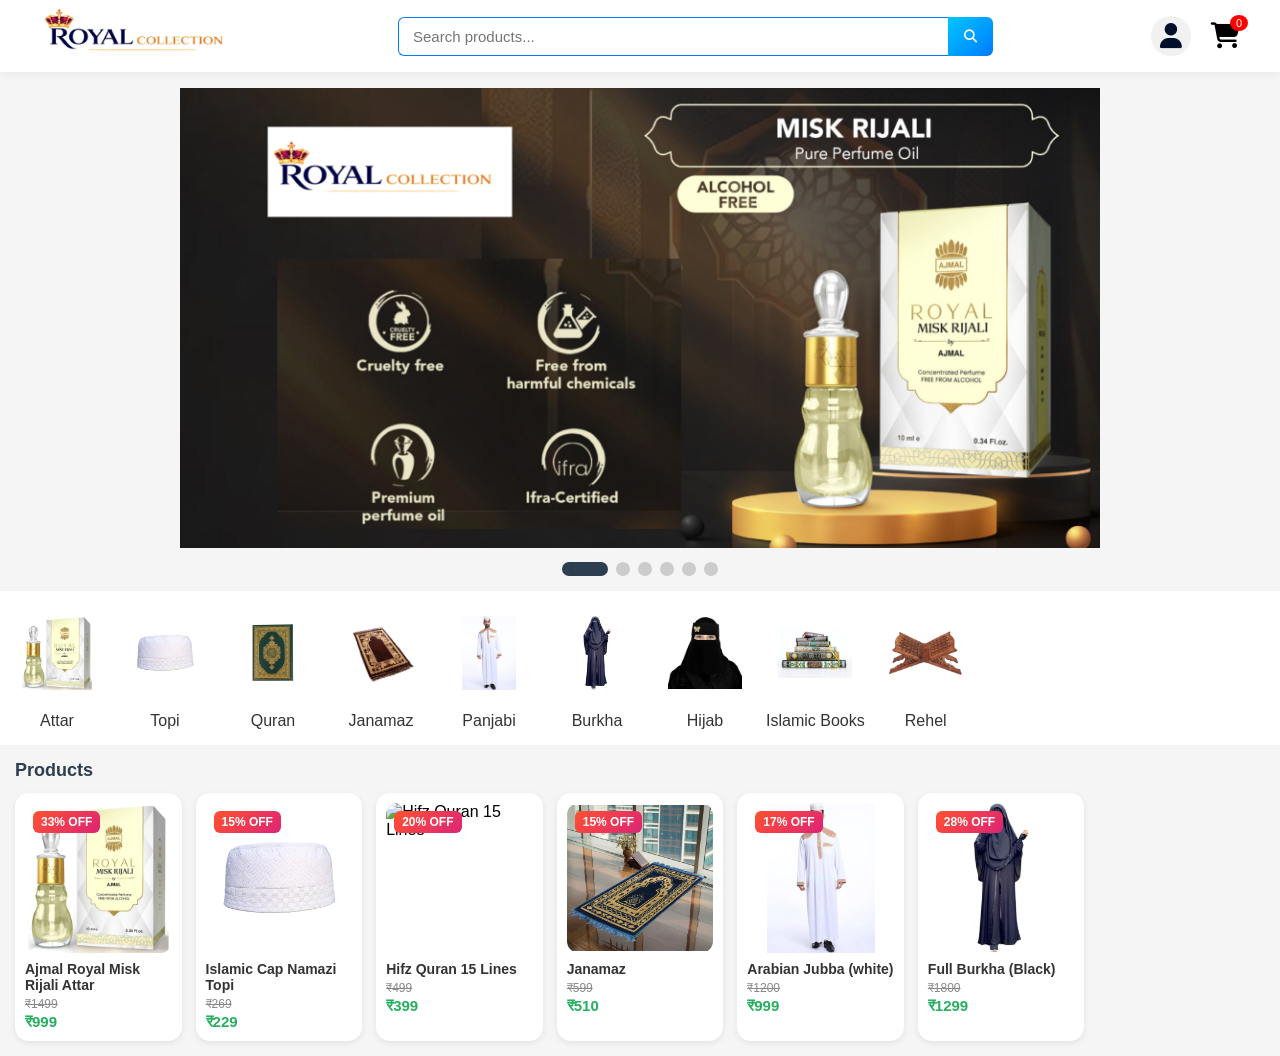
==== index.html @ 4fe0fa5f "Change banner name" ====
<!DOCTYPE html>
<html lang="bn">

<head>
  <meta charset="UTF-8">

  <meta name="viewport" content="width=device-width, initial-scale=1.0">
  <title>Royal Collection</title>

  <link rel="stylesheet" href="https://cdnjs.cloudflare.com/ajax/libs/font-awesome/6.5.1/css/all.min.css" />

  <link rel="stylesheet" href="css/head.css">
  <link rel="stylesheet" href="css/style.css">

</head>

<body>

  <header class="navbar" id="navbar">
    <div class="nav-container">

      <!-- MOBILE MENU ICON (hidden on desktop) -->
      <div class="mobile-menu">
        <i class="fa-solid fa-bars"></i>
      </div>

      <!-- LEFT -->
      <div class="nav-left">
        <div class="logo">
          <a href="index.html"><img src="images/logo.jpg" alt="logo"></a>
        </div>
      </div>

      <!-- CENTER (Desktop Search – future ready) -->
      <div class="nav-center">
        <div class="desktop-search">
          <input type="text" id="desktopSearchInput" placeholder="Search products..." />
          <button>
            <i class="fa-solid fa-magnifying-glass"></i>
          </button>

          <!-- Suggestions -->
          <div class="desktop-suggestions" id="desktopSuggestions"></div>
        </div>
      </div>


      <!-- RIGHT -->
      <div class="nav-right">
        <div class="profile" id="profileBtn" aria-label="User Profile">
          <i class="fa-solid fa-user"></i>
        </div>

        <div class="cart" aria-label="Shopping Cart">
          <i class="fa-solid fa-cart-shopping"></i>
          <span class="cart-count" id="cartCount">0</span>
        </div>
      </div>


    </div>
  </header>

  <!-- SEARCH OVERLAY -->
  <div class="search-overlay" id="searchOverlay">
    <div class="search-header">
      <button class="back-btn" id="closeSearch">
        <i class="fa-solid fa-arrow-left"></i>
      </button>

      <input type="text" id="searchInput" placeholder="Search products..." autocomplete="off" />
    </div>

    <div class="search-suggestions" id="suggestions"></div>
  </div>

  <!-- End Search Overlay -->

  <!-- Login Overlay -->

  <div class="login-overlay" id="loginOverlay">
    <div class="login-box">

      <!-- Header -->
      <div class="login-header">
        <div class="login-logo">
          <img src="images/logo.jpg" alt="logo">
        </div>

        <span class="login-close" id="closeLogin">
          <i class="fa-solid fa-xmark"></i>
        </span>
      </div>

      <!-- Welcome -->
      <p class="welcome-text">
        <span class="welcome-highlight">Welcome Back!</span> Please login to your account.
      </p>

      <!-- Form -->
      <form class="login-form">
        <input type="text" placeholder="Email or Phone" required>
        <input type="password" placeholder="Password" required>

        <button type="submit" class="login-btn">Login</button>
      </form>

      <!-- Signup -->
      <p class="signup-text">
        Don't have an account ?
        <a href="#" id="openSignupFromLogin"> Register Now</a>
      </p>

    </div>
  </div>


  <!-- End Login Overlay -->

  <!-- MOBILE MENU OVERLAY -->
  <div class="menu-overlay" id="menuOverlay">

    <!-- USER / LOGIN SECTION -->
    <div class="menu-user">

      <div class="menu-top">
      
        <!-- Avatar -->
        <div class="menu-avatar">
          <img src="images/icon_1.jpg" alt="User" />
          <i class="fa-solid fa-user"></i>
        </div>
      </div>

      <!-- Welcome -->
      <p class="menu-welcome">
        Welcome <span id="menuUsername">Guest</span>!
      </p>

      <!-- Auth buttons -->
      <div class="menu-auth" id="menuAuth">
        <button class="menu-login" id="menuLoginBtn">Login</button>
        <button class="menu-signup" id="menuSignupBtn">Sign Up</button>
      </div>

    </div>

    <!-- MENU LIST -->
    <ul class="menu-list">
      <li><a href="#">Home</a></li>
      <li><a href="#">Categories</a></li>
      <li><a href="#">Offers</a></li>
      <li><a href="#">My Orders</a></li>
      <li><a href="#">Help & Support</a></li>
    </ul>

  </div>

  <!-- END MOBILE MENU OVERLAY -->

  <!-- SIGN UP OVERLAY -->
  <div class="signup-overlay" id="signupOverlay">

    <!-- HEADER -->
    <div class="signup-header">
      <button class="back-btn" id="closeSignup">
        <i class="fa-solid fa-arrow-left"></i>
      </button>
      <span class="header-text">Create an account</span>
    </div>

    <!-- CONTENT -->
    <div class="signup-container">

      <!-- Gradient Title -->
      <h2 class="signup-title">Sign Up</h2>

      <form class="signup-form">

        <!-- ================= PERSONAL DETAILS ================= -->
        <fieldset>
          <legend>Personal Details</legend>

          <div class="form-grid">

            <div class="field">
              <input type="text" id="firstName" name="first_name" required placeholder=" ">
              <label for="firstName">First Name</label>
            </div>

            <div class="field">
              <input type="text" id="lastName" name="last_name" required placeholder=" ">
              <label for="lastName">Last Name</label>
            </div>

            <div class="field">
              <select id="gender" name="gender" required>
                <option value="" hidden></option>
                <option value="male">Male</option>
                <option value="female">Female</option>
                <option value="other">Other</option>
              </select>
              <label for="gender">Gender</label>
            </div>

            <div class="field">
              <input type="date" id="dob" name="dob" required placeholder=" ">
              <label for="dob">Date of Birth</label>
            </div>

          </div>
        </fieldset>


        <!-- ================= ADDRESS DETAILS ================= -->
        <fieldset>
          <legend>Address Details</legend>

          <div class="form-grid">

            <div class="field">
              <input type="text" id="house" name="house" placeholder=" ">
              <label for="house">House No</label>
            </div>

            <div class="field">
              <input type="text" id="road" name="road" placeholder=" ">
              <label for="road">Road Name</label>
            </div>

            <div class="field">
              <input type="text" id="village" name="village" required placeholder=" ">
              <label for="village">Village</label>
            </div>

            <div class="field">
              <input type="text" id="post" name="post" required placeholder=" ">
              <label for="post">Post Office</label>
            </div>

            <div class="field">
              <input type="text" id="police" name="police" required placeholder=" ">
              <label for="police">Police Station</label>
            </div>

            <div class="field">
              <input type="text" id="district" name="district" required placeholder=" ">
              <label for="district">District</label>
            </div>

            <div class="field">
              <input type="text" id="state" name="state" required placeholder=" ">
              <label for="state">State</label>
            </div>

            <div class="field">
              <input type="number" id="pincode" name="pincode" required placeholder=" ">
              <label for="pincode">Pincode</label>
            </div>

          </div>
        </fieldset>


        <!-- ================= CONTACT DETAILS ================= -->
        <fieldset>
          <legend>Contact Details</legend>

          <div class="form-grid">

            <div class="field">
              <input type="tel" id="phone" name="phone" required placeholder=" ">
              <label for="phone">Mobile Number</label>
            </div>

            <div class="field">
              <input type="tel" id="secondary" name="secondary" placeholder=" ">
              <label for="secondary">Secondary Number</label>
            </div>

            <div class="field">
              <input type="email" id="email" name="email" required placeholder=" ">
              <label for="email">Email</label>
            </div>

            <div class="field">
              <input type="password" id="password" name="password" required placeholder=" ">
              <label for="password">New Password</label>
            </div>

            <div class="field">
              <input type="password" id="confirmPassword" name="confirm_password" required placeholder=" ">
              <label for="confirmPassword">Confirm Password</label>
            </div>

          </div>
        </fieldset>


        <fieldset>
          <legend>Upload Profile Image</legend>

          <div class="profile-upload">
            <input type="file" id="profileInput" accept="image/*" hidden>

            <div class="upload-box" id="uploadBox">
              <span>Click to upload</span>
            </div>
          </div>

        </fieldset>



        <!-- ================= SUBMIT ================= -->
        <button type="submit" class="signup-btn">
          Create Account
        </button>

        <p class="login-text">
          Already have an account ?
          <a href="#" id="openLoginFromSignup">Login Now</a>
        </p>

      </form>

    </div>

  </div>

  <!-- End Sign Up Overlay -->

  <!-- Banner Section -->
  <section class="banner-section">

    <div class="banner-container">
      <div class="banner-track" id="bannerTrack">

        <div class="banner-card">
          <img src="images/banner.jpg">
        </div>

        <div class="banner-card">
          <img src="images/banner_1.jpg">
        </div>

        <div class="banner-card">
          <img src="images/banner.jpg">
        </div>
        <div class="banner-card">
          <img src="images/banner_1.jpg">
        </div>

        <div class="banner-card">
          <img src="images/banner.jpg">
        </div>

        <div class="banner-card">
          <img src="images/banner_1.jpg">
        </div>

      </div>
    </div>

    <!-- Dots -->
    <div class="banner-dots" id="bannerDots"></div>

  </section>

  <!-- End Banner Setion -->

  <!-- Category Section -->
  <section class="category-section">

    <div class="category-container">

      <div class="category-card">
        <div class="category-icon">
          <img src="images/shopping.webp" alt="Attar">
        </div>
        <p>
          Attar
        </p>
      </div>

      <div class="category-card">
        <div class="category-icon">
          <img src="images/tupi.jpg" alt="Topi">
        </div>
        <p>
          Topi
        </p>
      </div>

      <div class="category-card">
        <div class="category-icon">
          <img src="images/Quran.jpg" alt="Quran">
        </div>
        <p>
          Quran
        </p>
      </div>

      <div class="category-card">
        <div class="category-icon">
          <img src="images/Janamaz.jpeg" alt="Janamaz">
        </div>
        <p>
          Janamaz
        </p>
      </div>

      <div class="category-card">
        <div class="category-icon">
          <img src="images/Punjabi.webp" alt="Panjabi">
        </div>
        <p>
          Panjabi
        </p>
      </div>

      <div class="category-card">
        <div class="category-icon">
          <img src="images/Burkha.jpg" alt="Burkha">
        </div>
        <p>
          Burkha
        </p>
      </div>

      <div class="category-card">
        <div class="category-icon">
          <img src="images/Hijab.webp" alt="Hijab">
        </div>
        <p>
          Hijab
        </p>
      </div>

      <div class="category-card">
        <div class="category-icon">
          <img src="images/Islamic-books.jpg" alt="Book">
        </div>
        <p>
          Islamic Books
        </p>
      </div>

      <div class="category-card">
        <div class="category-icon">
          <img src="images/Rehel.jpg" alt="Rehel">
        </div>
        <p>
          Rehel
        </p>
      </div>

    </div>

  </section>

  <!-- End Category Section -->

  <!-- Product Section -->

  <div class="product-section">

    <h2 class="section-title">Products</h2>

    <div class="products-grid" id="productsGrid"></div>

  </div>

  <!-- End Product Section -->

  <script src="script/data.js"></script>
  <script src="script/utils.js"></script>
  <script src="script/head.js"></script>
  <script src="script/script.js"></script>

</body>

</html>
---- css/head.css ----
* {
  margin: 0;
  padding: 0;
  box-sizing: border-box;
}

body {
  background: #f5f5f5;
  font-family: Arial, sans-serif;
}

body.no-scroll {
  overflow: hidden;
  height: 100vh;
}

:root {
  --h2-color: #2c3e50;
  --para-color: #181818;

  --card-bg: #fff;
  --card-shadow: rgba(0, 0, 0, 0.1);

  --btn-bg: linear-gradient(135deg, #00c6ff, #007bff);
  --btn-color: #fff;
  --btn-hover: linear-gradient(135deg, #007bff, #00c6ff);

  --input-border: #007bff;

  --highlight: linear-gradient(135deg, #00a8d7, #007bff, #6f42c1);

  --li-hover: linear-gradient(135deg, #005aa9, #00c6ff);
  --li-hover-text: #fff;
}

/* ===== NAVBAR (DESKTOP FIRST) ===== */
.navbar {
  position: sticky;
  top: 0;
  z-index: 100;
  background: var(--card-bg);
  border-bottom: 1px solid #eee;
  box-shadow: 0 2px 8px rgba(0,0,0,0.05);
}

.nav-container {
  max-width: 1200px;
  margin: auto;
  height: 72px;
  display: flex;
  align-items: center;
  justify-content: space-between;
}

/* LOGO */
.logo {
  cursor: pointer;
}

.logo a img {
  width: 200px;
}

/* CENTER SEARCH (DESKTOP) */
.desktop-search {
  position: relative;
  display: flex;
}

.desktop-search input {
  flex: 1;
  width: 550px;
  padding: 10px 14px;
  font-size: 15px;
  border: 1px solid var(--input-border);
  border-right: none;
  border-radius: 6px 0 0 6px;
  outline: none;
}

.desktop-search input:focus {
  border: 2px solid var(--input-border);
}

.desktop-search button {
  padding: 0 16px;
  background: var(--btn-bg);
  color: var(--btn-color);
  border: 2px solid var(--btn-bg);
  border-radius: 0 6px 6px 0;
  cursor: pointer;
}

/* RIGHT ICONS */
.nav-right {
  display: flex;
  align-items: center;
  gap: 20px;
}

.profile {
  width: 40px;
  height: 40px;
  border-radius: 50%;
  cursor: pointer;
  background: #f1f1f1;
  display: flex;
  align-items: center;
  justify-content: center;
  overflow: hidden;
}

.profile i {
  font-size: 25px;
  color: #000f2a;
}

.cart {
  position: relative;
  font-size: 26px;
  cursor: pointer;
}

.cart-count {
  position: absolute;
  top: -6px;
  right: -8px;
  background: red;
  color: #fff;
  font-size: 11px;
  padding: 2px 6px;
  border-radius: 50%;
}

/* MOBILE MENU ICON (hidden on desktop) */
.mobile-menu {
  display: none;
}

@media (max-width: 1024px) {
  .nav-container {
    justify-content: space-around;
  }

  .nav-center {
    max-width: 360px;
  }

}

@media (max-width: 768px) {
  .nav-container {
    height: 60px;
    padding: 0 15px;
    justify-content: flex-start;
    gap: 15px;
  }

  .nav-left {
    width: 75%;
  }

  .logo a img {
    width: 170px;
  }

  .nav-center input {
    display: none;
  }

  .nav-center button {
    padding: 0px;
    background: none;
    border: none;
    border-radius: 0;
    color: #000f2a;
    font-size: 20px;
  }

  .nav-right {
    gap: 14px;
  }

  .profile {
    width: 35px;
    height: 35px;
  }

  .profile i {
    font-size: 22px;
  }

  .cart {
    font-size: 22px;
  }

  .mobile-menu {
    display: block;
    font-size: 22px;
    cursor: pointer;
  }

}

/* End Header */

/* ===== SEARCH OVERLAY ===== */
.search-overlay {
  position: fixed;
  inset: 0;
  background: #ffffff;
  z-index: 500;
  display: none;
  flex-direction: column;
}

.search-overlay.active {
  display: flex;
}

/* ===== HEADER ===== */
.search-header {
  display: flex;
  align-items: center;
  gap: 12px;
  padding: 14px 16px;
  border-bottom: 1px solid #eee;
  background: #fff;
}

/* Back button */
.back-btn {
  background: none;
  border: none;
  font-size: 22px;
  color: #333;
  cursor: pointer;
}

/* Input */
.search-header input {
  flex: 1;
  padding: 12px 14px;
  font-size: 16px;
  border: 1px solid var(--input-border);
  border-radius: 8px;
  outline: none;
}

.search-header input:focus {
  border: 2px solid var(--input-border);
}

/* ===== MOBILE SUGGESTIONS ===== */
.search-suggestions {
  flex: 1;
  overflow-y: auto;
  background: #fff;
}

.search-suggestions p {
  padding: 14px 16px;
  font-size: 15px;
  color: #333;
  border-bottom: 1px solid #f1f1f1;
  cursor: pointer;
  transition: background 0.25s ease, color 0.25s ease;
}

/* Hover + keyboard active */
.search-suggestions p:hover,
.search-suggestions p.active {
  background: var(--li-hover);
  color: var(--li-hover-text);
}

/* ===== DESKTOP SEARCH ===== */

.desktop-suggestions {
  position: absolute;
  top: 48px;
  left: 0;
  width: 100%;
  max-height: 320px;
  background: #ffffff;
  border: 1px solid #eee;
  border-radius: 8px;
  box-shadow: 0 8px 20px rgba(0, 0, 0, 0.08);
  display: none;
  z-index: 500;
  overflow-y: auto;
}

.desktop-suggestions.active {
  display: block;
}

.desktop-suggestions p {
  padding: 12px 14px;
  font-size: 14px;
  color: #2c3e50;
  border-bottom: 1px solid #f2f2f2;
  cursor: pointer;
  transition: background 0.25s ease, color 0.25s ease;
}

/* Desktop hover */

.desktop-suggestions p:hover,
.desktop-suggestions p.active {
  background: var(--li-hover);
  color: var(--li-hover-text);
}

.desktop-suggestions p:last-child {
  border-bottom: none;
}

/* ===== DESKTOP HIDE OVERLAY ===== */
@media (min-width: 769px) {
  .search-overlay {
    display: none !important;
  }
}

/* End Search Overlay */

/* ===== LOGIN OVERLAY ===== */
.login-overlay {
  position: fixed;
  inset: 0;
  background: rgba(0, 0, 0, 0.45);
  backdrop-filter: blur(6px);
  display: flex;
  justify-content: center;
  align-items: center;
  opacity: 0;
  visibility: hidden;
  transition: 0.3s ease;
  z-index: 500;
}

.login-overlay.active {
  opacity: 1;
  visibility: visible;
}

/* ===== LOGIN BOX ===== */
.login-box {
  background: #fff;
  width: 420px;
  border-radius: 12px;
  padding: 24px 28px 28px;
  box-shadow: 0 20px 50px rgba(0, 0, 0, 0.2);
  animation: slideUp 0.35s ease;
}

@keyframes slideUp {
  from {
    transform: translateY(30px);
    opacity: 0;
  }

  to {
    transform: translateY(0);
    opacity: 1;
  }
}

/* ===== HEADER ===== */
.login-header {
  display: flex;
  justify-content: space-between;
  align-items: center;
}

.login-logo img {
  width: 160px;
}

.login-close {
  font-size: 20px;
  cursor: pointer;
  color: #444;
}

/* ===== TEXT ===== */
.welcome-text {
  text-align: center;
  margin: 10px 0 25px;
  font-size: 16px;
  color: #007bff;
  line-height: 1.5;
}

/* Gradient highlight */
.welcome-highlight {
  display: block;
  font-size: 20px;
  font-weight: 700;
  background: var(--highlight);
  -webkit-background-clip: text;
  -webkit-text-fill-color: transparent;
}

/* ===== FORM ===== */
.login-form {
  display: flex;
  flex-direction: column;
  gap: 14px;
}

.login-form input {
  padding: 12px 14px;
  border-radius: 8px;
  border: 1px solid var(--input-border);
  font-size: 14px;
}

.login-form input:focus {
  border: 2px solid var(--input-border);
  outline: none;
}

/* ===== BUTTON ===== */
.login-form button {
  margin-top: 10px;
  padding: 12px;
  border: none;
  border-radius: 8px;
  background: var(--btn-bg);
  color: var(--btn-color);
  font-size: 15px;
  font-weight: 600;
  cursor: pointer;
  transition: 0.3s;
}

.login-form button:hover {
  background: var(--btn-hover);
  transform: translateY(-2px);
  box-shadow: 0 8px 20px rgba(0, 0, 0, 0.15);
}

/* ===== SIGNUP ===== */
.signup-text {
  text-align: center;
  margin-top: 18px;
  font-size: 14px;
}

.signup-text a {
  color: #007bff;
  font-weight: 600;
  text-decoration: none;
}

.signup-text a:hover {
  text-decoration: underline;
}

@media (max-width: 768px) {
  .login-box {
    width: 320px;
  }

  .login-logo img {
    width: 130px;
  }

}

/* End Login Overlay */

/* ===== MOBILE MENU OVERLAY ===== */
.menu-overlay {
  position: fixed;
  top: 0;
  left: -100%;
  width: 75%;
  max-width: 320px;
  height: 100vh;
  background: #fff;
  z-index: 500;
  transition: left 0.35s ease;
  box-shadow: 6px 0 20px rgba(0, 0, 0, 0.15);
}

/* Active */
.menu-overlay.active {
  left: 0;
}

/* ===== USER SECTION ===== */
.menu-user {
  padding: 28px 16px;
  background: linear-gradient(135deg, #3b9aff, #007bff, #009cc7);
  box-shadow: 0 4px 12px rgba(0, 0, 0, 0.152);
}

.menu-top {
  display: flex;
  align-items: center;
  justify-content: space-between;
}

/* Avatar */
.menu-avatar {
  width: 42px;
  height: 42px;
  border-radius: 50%;
  background: #f1f1f1;
  display: inline-flex;
  align-items: center;
  justify-content: center;
  overflow: hidden;
}

.menu-avatar img {
  width: 100%;
  height: 100%;
  object-fit: cover;
  display: none;
}

.menu-avatar i {
  font-size: 22px;
  color: #2c3e50;
}

/* Welcome text */
.menu-welcome {
  margin-top: 10px;
  font-size: 15px;
  font-weight: 600;
  color: #fff;
}

/* Auth buttons */
.menu-auth {
  margin-top: 18px;
  display: flex;
  gap: 10px;
}

.menu-auth button {
  flex: 1;
  padding: 10px 0;
  border-radius: 20px;
  border: 2px solid #fff;
  font-size: 14px;
  font-weight: bold;
  cursor: pointer;
  transition: all 0.3s ease;
}

.menu-auth button:hover {
  transform: translateY(-3px);
}

.menu-login {
  background: #fff;
  color: #333;
}

.menu-login:hover {
  background: none;
  color: #fff;
}

.menu-signup {
  background: none;
  color: #fff;
}

.menu-signup:hover {
  background: #fff;
  color: #333;
}

/* ===== MENU LIST ===== */

.menu-list {
  list-style: none;
  padding: 10px 0;
}

.menu-list li a {
  display: block;
  padding: 14px 18px;
  text-decoration: none;
  color: var(--para-color);
  font-size: 15px;
  border-bottom: 1px solid #f1f1f1;
}

.menu-list li a:hover {
  background: var(--li-hover);
  color: var(--li-hover-text);
}

/* ===== DESKTOP OFF ===== */
@media (min-width: 769px) {
  .menu-overlay {
    display: none;
  }
}

/* End Mobile Menu Overlay  */

/* ================================
   COLORFUL SIGN UP OVERLAY
================================ */
.signup-overlay {
  position: fixed;
  inset: 0;
  z-index: 500;
  overflow-y: auto;

  background: linear-gradient(135deg,
      #dbeafe,
      #f0f9ff 30%,
      #ffffff 60%,
      #ecfeff);

  opacity: 0;
  visibility: hidden;
  pointer-events: none;
  transition: opacity 0.35s ease;
}

/* ACTIVE STATE */
.signup-overlay.active {
  opacity: 1;
  visibility: visible;
  pointer-events: auto;
}

/* ================= HEADER ================= */
.signup-header {
  position: sticky;
  top: 0;
  background: linear-gradient(90deg,
      #005aa9,
      #00c6ff);
  padding: 16px 22px;
  display: flex;
  align-items: center;
  gap: 12px;
  color: #fff;
  z-index: 10;
}

#closeSignup {
  color: #fff;
}

.header-text {
  font-size: 18px;
  font-weight: 600;
}

/* ================= CONTAINER ================= */
.signup-container {
  max-width: 760px;
  margin: 40px auto;
  padding: 28px;
  background: #ffffff;
  border-radius: 22px;
  box-shadow:
    0 25px 60px rgba(0, 90, 169, 0.25);
}

/* ================= TITLE ================= */
.signup-title {
  text-align: center;
  font-size: 36px;
  font-weight: 700;
  margin-bottom: 32px;

  background: linear-gradient(135deg,
      #ff512f,
      #dd2476,
      #00c6ff);
  -webkit-background-clip: text;
  -webkit-text-fill-color: transparent;
}

/* ================= FIELDSET ================= */
.signup-form fieldset {
  position: relative;
  border-radius: 18px;
  padding: 32px 22px 26px;
  margin-bottom: 30px;

  background: linear-gradient(135deg,
      #f0f9ff,
      #ffffff);

  border: 2px solid transparent;
  background-clip: padding-box;
  z-index: 0;
}

.signup-form fieldset::before {
  content: "";
  position: absolute;
  inset: 0;
  border-radius: 18px;
  padding: 2px;
  background: linear-gradient(135deg,
      #00c6ff,
      #ff7a00,
      #dd2476);
  -webkit-mask:
    linear-gradient(#fff 0 0) content-box,
    linear-gradient(#fff 0 0);
  -webkit-mask-composite: xor;
  mask-composite: exclude;
  pointer-events: none;
  z-index: -1;
}

/* ================= LEGEND ================= */
.signup-form legend {
  position: absolute;
  top: -16px;
  left: 22px;
  padding: 6px 16px;
  font-size: 14px;
  font-weight: 700;
  color: #fff;

  background: linear-gradient(135deg,
      #005aa9,
      #00c6ff);

  border-radius: 10px;
  letter-spacing: 0.4px;
  box-shadow: 0 4px 14px rgba(0, 200, 255, 0.251);
}

/* ================= GRID ================= */
.form-grid {
  display: grid;
  grid-template-columns: repeat(2, 1fr);
  gap: 18px;
}

.field {
  position: relative;
  width: 100%;
  z-index: 2;
}

/* ================= INPUTS ================= */

.field input,
.field select {
  width: 100%;
  padding: 16px 14px;
  font-size: 15px;
  border-radius: 14px;
  border: 2px solid #d0e7ff;
  background: #ffffff;
  color: #1f2937;
  transition: all 0.3s ease;
}

/* remove default select arrow clash */
.field select {
  appearance: none;
}

.field input::placeholder {
  opacity: 0;
}


/* Focus */

.field input:focus,
.field select:focus {
  outline: none;
  border-color: #00c6ff;
  box-shadow:
    0 0 0 4px rgba(0, 200, 255, 0.139),
    0 0 18px rgba(0, 198, 255, 0.3);
}

/* Labels */

.field label {
  position: absolute;
  top: 50%;
  left: 14px;
  transform: translateY(-50%);
  font-size: 14px;
  color: #1f2937;
  background: #ffffff;
  padding: 0 8px;
  border-radius: 6px;
  pointer-events: none;
  transition: all 0.25s ease;
}

.field input:focus+label,
.field input:not(:placeholder-shown)+label,
.field select:focus+label,
.field select:valid+label {
  top: -1px;
  padding: 4px 10px;
  font-size: 12px;
  font-weight: 600;

  /* SOLID STYLE */
  color: #007bff;
  background: linear-gradient(90deg,
      #f0f9ff,
      #ffffff);
} 

/* ================= PROFILE IMAGE ================= */
.profile-upload {
  display: flex;
  flex-direction: column;
  gap: 18px;
}

/* Upload Box */
.upload-box {
  height: 160px;
  border-radius: 18px;
  border: 2px dashed #00c6ff;
  background: linear-gradient(135deg, #e0f7ff, #ffffff);
  display: flex;
  align-items: center;
  justify-content: center;
  cursor: pointer;
  font-weight: 600;
  color: #007bff;
}

/* ================= SIGN UP BUTTON ================= */
.signup-btn {
  width: 100%;
  margin-top: 18px;
  padding: 16px;
  font-size: 18px;
  font-weight: 700;
  border-radius: 16px;
  border: none;
  cursor: pointer;
  color: #fff;

  background: linear-gradient(135deg,
      #ff512f,
      #ff9800,
      #00c6ff);

  transition: all 0.35s ease;
}

.signup-btn:hover {
  transform: translateY(-3px) scale(1.02);
  box-shadow:
    0 7px 20px rgba(255, 122, 0, 0.8),
    0 5px 15px rgba(0, 200, 255, 0.309);
}

/* ================= LOGIN TEXT ================= */
.login-text {
  margin-top: 20px;
  text-align: center;
  font-size: 15px;
  color: #444;
}

.login-text a {
  font-weight: 700;
  background: linear-gradient(135deg,
      #005aa9,
      #00c6ff);
  -webkit-background-clip: text;
  -webkit-text-fill-color: transparent;
  text-decoration: none;
}

.login-text a:hover {
  text-decoration: underline;
}

/* ================= RESPONSIVE ================= */
@media (max-width: 768px) {
.signup-container {
  margin: 0;
  padding: 28px;
  border-radius: 0px;
}
  .form-grid {
    grid-template-columns: 1fr;
  }

  .signup-title {
    font-size: 26px;
  }
}

/* End Sign Up Overlay */
---- css/style.css ----
/* Banner Section */
.banner-section {
  margin-top: 15px;
  padding: 0 15px;
}

.banner-container {
  overflow: hidden;
  width: 100%;
  border-radius: 20px;
}

.banner-track {
  display: flex;
  transition: transform 0.5s ease-in-out;
  will-change: transform;
}

.banner-card {
  min-width: 100%;
  overflow: hidden;
  position: relative;
}

.banner-card img {
  width: 100%;
  height: 460px;
  object-fit: contain;
}

/* Dots */
.banner-dots {
  display: flex;
  justify-content: center;
  gap: 8px;
  margin-top: 10px;
}

.banner-dots span {
  width: 14px;
  height: 14px;
  background: #ccc;
  border-radius: 50%;
  transition: all 0.3s ease;
}

.banner-dots span.active {
  width: 46px;
  border-radius: 14px;
  background: #2c3e50;
}

@media (max-width: 768px) {

  .banner-card {
    min-height: 160px;
    border-radius: 16px;
  }

.banner-card img {
  height: 100%;
  object-fit: cover;
}

  .banner-dots span {
    width: 8px;
    height: 8px;
  }

  .banner-dots span.active {
    width: 32px;
    border-radius: 8px;
  }

}

/* End Banner Section */

/* Category Section */
.category-section {
  margin-top: 15px;
  background: #fff;
  padding: 15px 10px;
}

.category-container {
  display: flex;
  gap: 14px;
  overflow-x: auto;
  scrollbar-width: none;
  scroll-behavior: smooth;
}

.category-container::-webkit-scrollbar {
  display: none;
}

/* Card */
.category-card {
  min-width: 80px;
  display: flex;
  flex-direction: column;
  align-items: center;
  gap: 12px;
}

/* Gradient Border Icon */
.category-icon {
  width: 94px;
  height: 94px;
  /* border-radius: 50%; */
}

.category-icon img {
  width: 100%;
  height: 100%;
  background: #fff;
  /* border-radius: 50%; */
  object-fit: contain;
  padding: 10px;
}

/* Text */
.category-card p {
  font-size: 16px;
  font-weight: 500;
  color: #333;
}

@media (max-width: 768px) {

  .category-card {
    gap: 0;
  }

  .category-icon {
    width: 64px;
    height: 64px;
  }

  .category-icon img {
    padding: 8px;
  }

  .category-card p {
    font-size: 12px;
  }

}

/* End Category Section */


/* Product Section */
.product-section {
  padding: 15px;
  background: #f5f5f5;
}

.section-title {
  font-size: 18px;
  margin-bottom: 12px;
  color: #2c3e50;
}

.products-grid {
  display: grid;
  grid-template-columns: repeat(auto-fill, minmax(160px, 1fr));
  gap: 14px;
}

/* Card */
.product-card {
  background: #fff;
  border-radius: 14px;
  padding: 10px;
  box-shadow: 0 2px 6px rgba(0, 0, 0, 0.08);
  cursor: pointer;
  transition: 0.3s ease;
}

.product-card:hover {
  transform: translateY(-5px);
  box-shadow: 0 10px 25px rgba(0,0,0,0.12);
}

/* Image */
.product-img {
  position: relative;
  width: 100%;
  height: 150px;
  overflow: hidden;
  border-radius: 12px;
}

.product-img img {
  width: 100%;
  height: 100%;
  object-fit: contain;
}

/* Discount */
.discount-badge {
  position: absolute;
  top: 8px;
  left: 8px;
  background: linear-gradient(135deg, #ff512f, #dd2476);
  color: #fff;
  font-size: 12px;
  font-weight: bold;
  padding: 4px 8px;
  border-radius: 6px;
}

/* Text */
.product-name {
  font-size: 14px;
  font-weight: 600;
  margin-top: 8px;
  color: #333;
}

.old-price {
  font-size: 12px;
  color: #888;
  text-decoration: line-through;
  margin-top: 4px;
}

.new-price {
  font-size: 15px;
  font-weight: bold;
  color: #27ae60;
  margin-top: 2px;
}

/* Mobile optimization */
@media (max-width: 768px) {
  .products-grid {
    grid-template-columns: repeat(2, 1fr);
    gap: 10px;
  }
}
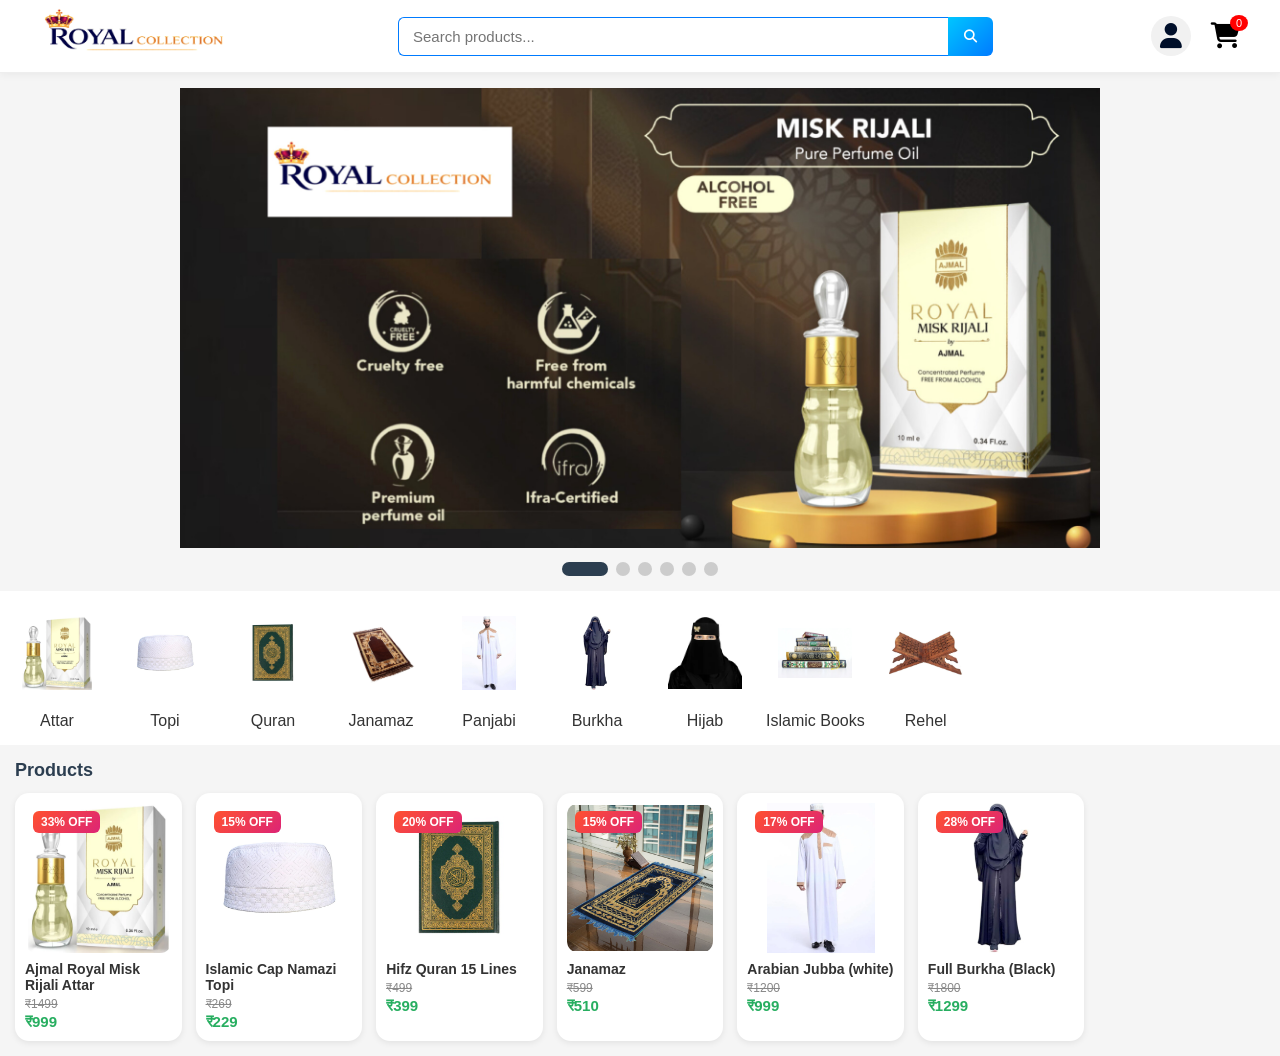
==== commit 61ed5f89: "change file name" ====
--- a/index.html
+++ b/index.html
@@ -394,7 +394,7 @@
 
       <div class="category-card">
         <div class="category-icon">
-          <img src="images/Quran.jpg" alt="Quran">
+          <img src="images/quran.jpg" alt="Quran">
         </div>
         <p>
           Quran
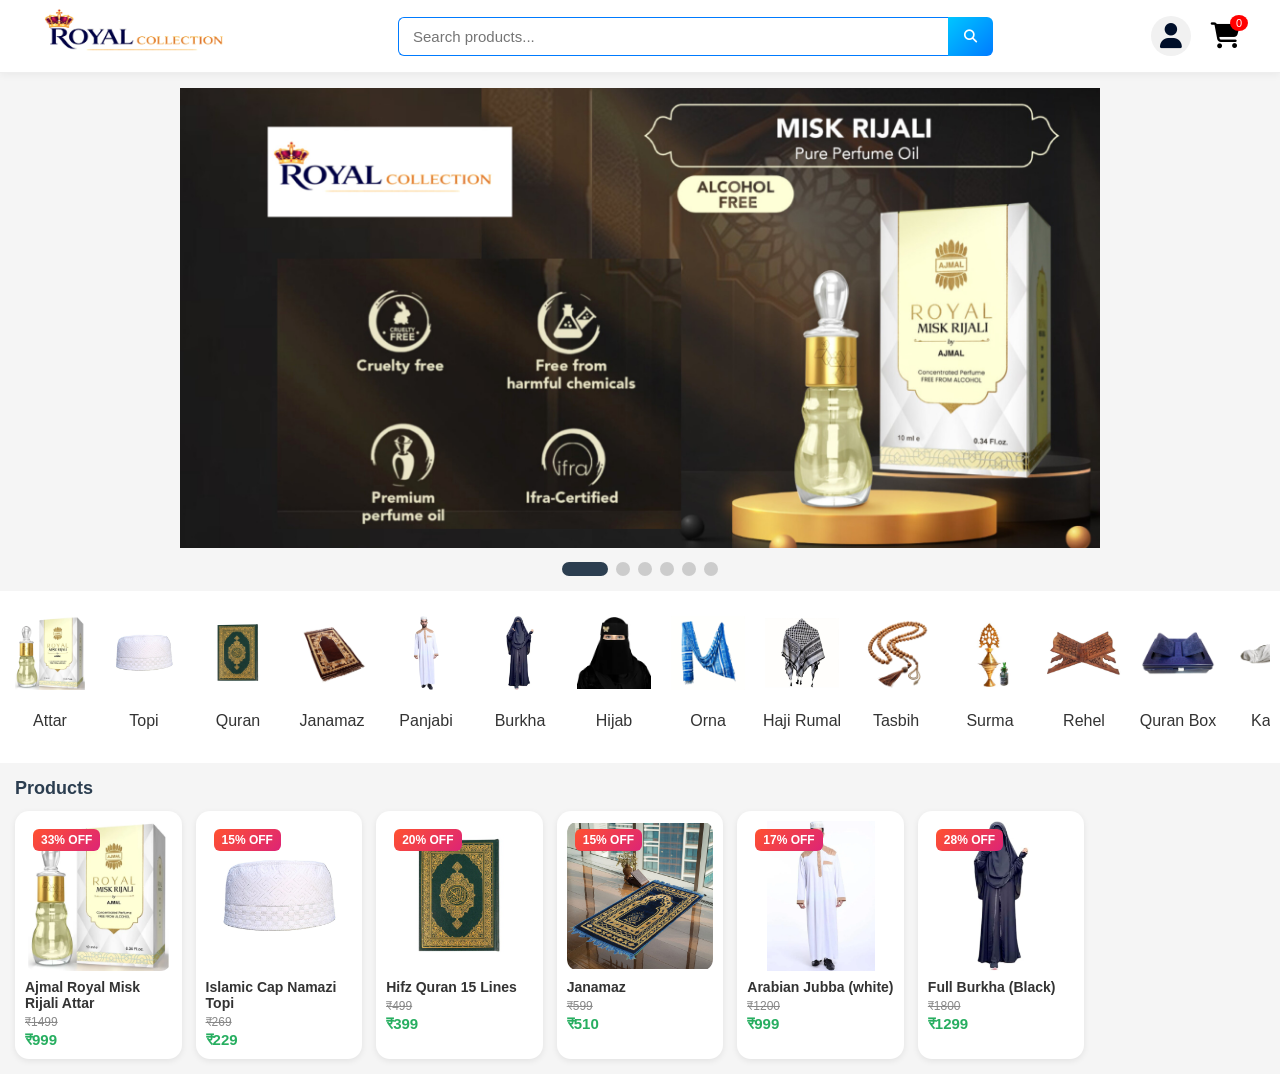
==== commit 264adffd: "Add Categories" ====
--- a/index.html
+++ b/index.html
@@ -124,7 +124,7 @@
     <div class="menu-user">
 
       <div class="menu-top">
-      
+
         <!-- Avatar -->
         <div class="menu-avatar">
           <img src="images/icon_1.jpg" alt="User" />
@@ -412,7 +412,7 @@
 
       <div class="category-card">
         <div class="category-icon">
-          <img src="images/Punjabi.webp" alt="Panjabi">
+          <img src="images/Punjabi.png" alt="Panjabi">
         </div>
         <p>
           Panjabi
@@ -439,19 +439,91 @@
 
       <div class="category-card">
         <div class="category-icon">
-          <img src="images/Islamic-books.jpg" alt="Book">
+          <img src="images/orna.jpg" alt="Orna">
+        </div>
+        <p>
+          Orna
+        </p>
+      </div>
+
+      <div class="category-card">
+        <div class="category-icon">
+          <img src="images/haji rumal.jpg" alt="Haji Rumal">
+        </div>
+        <p>
+          Haji Rumal
+        </p>
+      </div>
+
+      <div class="category-card">
+        <div class="category-icon">
+          <img src="images/tasbih.png" alt="Tasbih">
+        </div>
+        <p>
+          Tasbih
+        </p>
+      </div>
+
+      <div class="category-card">
+        <div class="category-icon">
+          <img src="images/surma.jpg" alt="Surma">
+        </div>
+        <p>
+          Surma
+        </p>
+      </div>
+
+      <div class="category-card">
+        <div class="category-icon">
+          <img src="images/Rehel.jpg" alt="Rehel">
+        </div>
+        <p>
+          Rehel
+        </p>
+      </div>
+
+      <div class="category-card">
+        <div class="category-icon">
+          <img src="images/quran box.PNG" alt="Quran Box">
+        </div>
+        <p>
+          Quran Box
+        </p>
+      </div>
+
+      <div class="category-card">
+        <div class="category-icon">
+          <img src="images/kafan.png" alt="Kafan">
+        </div>
+        <p>
+          Kafan
+        </p>
+      </div>
+
+      <div class="category-card">
+        <div class="category-icon">
+          <img src="images/than.png" alt="Panjabi Fabric">
+        </div>
+        <p>
+          Panjabi Fabric
+        </p>
+      </div>
+
+      <div class="category-card">
+        <div class="category-icon">
+          <img src="images/gulabjal.PNG" alt="Gulabjal">
+        </div>
+        <p>
+          Gulabjal
+        </p>
+      </div>
+
+      <div class="category-card">
+        <div class="category-icon">
+          <img src="images/books.png" alt="Books">
         </div>
         <p>
           Islamic Books
-        </p>
-      </div>
-
-      <div class="category-card">
-        <div class="category-icon">
-          <img src="images/Rehel.jpg" alt="Rehel">
-        </div>
-        <p>
-          Rehel
         </p>
       </div>
 
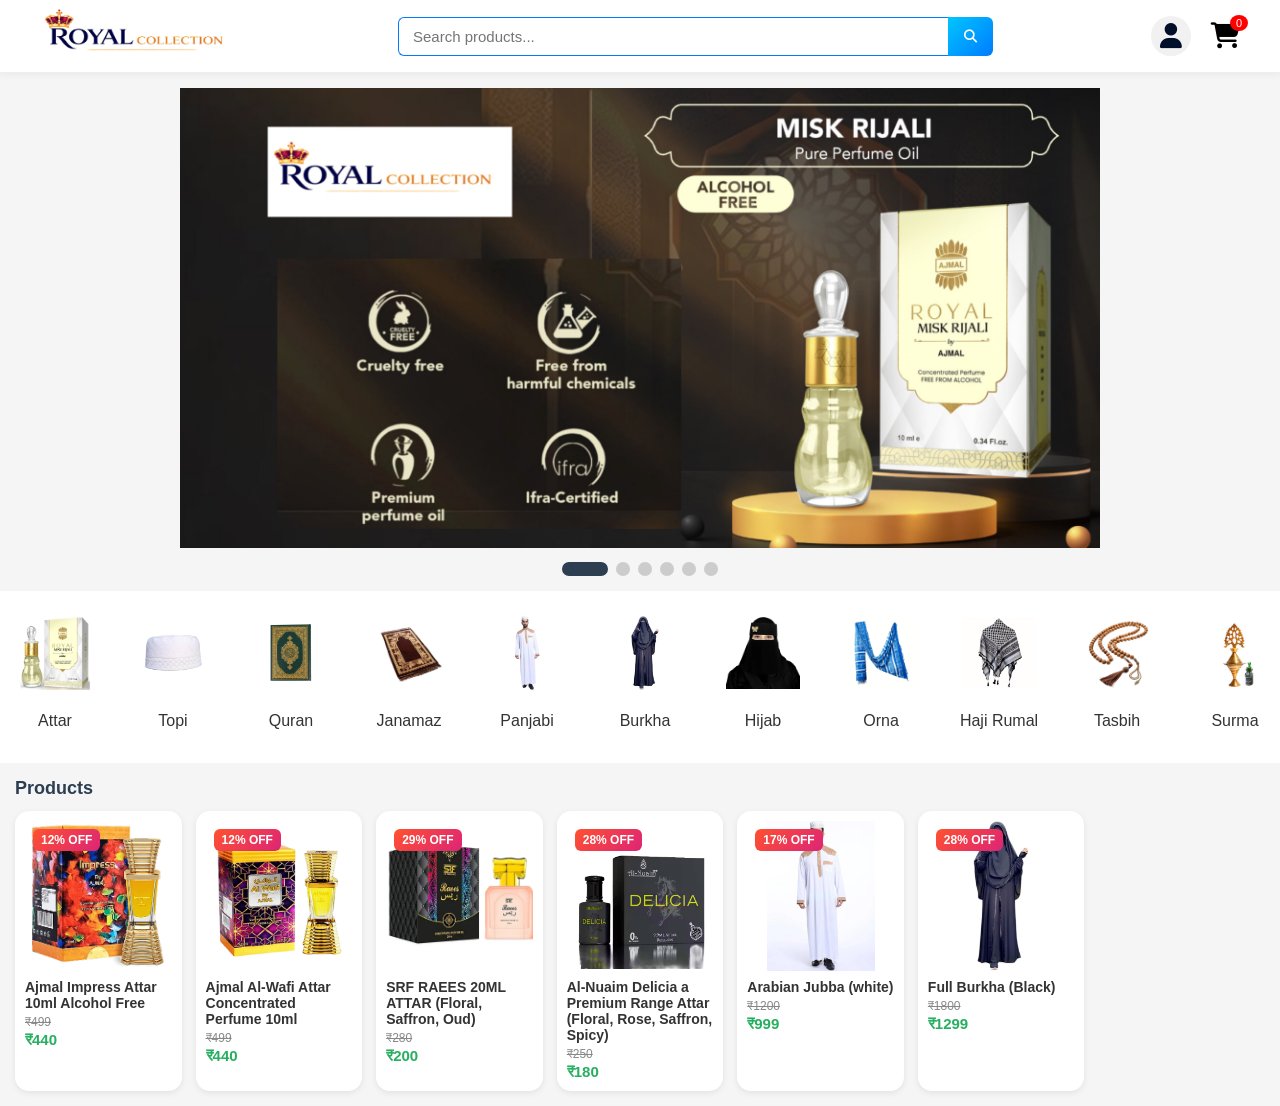
==== commit eeaf1405: "overlay layer" ====
--- a/index.html
+++ b/index.html
@@ -118,6 +118,8 @@
   <!-- End Login Overlay -->
 
   <!-- MOBILE MENU OVERLAY -->
+   
+   <div class="menu-backdrop" id="menuBackdrop"></div>
   <div class="menu-overlay" id="menuOverlay">
 
     <!-- USER / LOGIN SECTION -->
--- a/css/head.css
+++ b/css/head.css
@@ -350,7 +350,7 @@
   background: #fff;
   width: 420px;
   border-radius: 12px;
-  padding: 24px 28px 28px;
+  padding: 12px 28px 28px;
   box-shadow: 0 20px 50px rgba(0, 0, 0, 0.2);
   animation: slideUp 0.35s ease;
 }
@@ -379,7 +379,7 @@
 }
 
 .login-close {
-  font-size: 20px;
+  font-size: 22px;
   cursor: pointer;
   color: #444;
 }
@@ -473,6 +473,26 @@
 /* End Login Overlay */
 
 /* ===== MOBILE MENU OVERLAY ===== */
+
+/* ===== MENU BACKDROP ===== */
+.menu-backdrop {
+  position: fixed;
+  inset: 0;
+  background: rgba(0, 0, 0, 0.4);
+  backdrop-filter: blur(4px);
+  -webkit-backdrop-filter: blur(4px);
+  opacity: 0;
+  visibility: hidden;
+  transition: all 0.3s ease;
+  z-index: 400;
+}
+
+/* Active */
+.menu-backdrop.active {
+  opacity: 1;
+  visibility: visible;
+}
+
 .menu-overlay {
   position: fixed;
   top: 0;
--- a/css/style.css
+++ b/css/style.css
@@ -86,7 +86,7 @@
 
 .category-container {
   display: flex;
-  gap: 14px;
+  gap: 28px;
   overflow-x: auto;
   scrollbar-width: none;
   scroll-behavior: smooth;
@@ -98,7 +98,7 @@
 
 /* Card */
 .category-card {
-  min-width: 80px;
+  min-width: 90px;
   display: flex;
   flex-direction: column;
   align-items: center;
@@ -129,8 +129,12 @@
 }
 
 @media (max-width: 768px) {
+  .category-container {
+    gap: 0;
+  }
 
   .category-card {
+    min-width: 80px;
     gap: 0;
   }
 
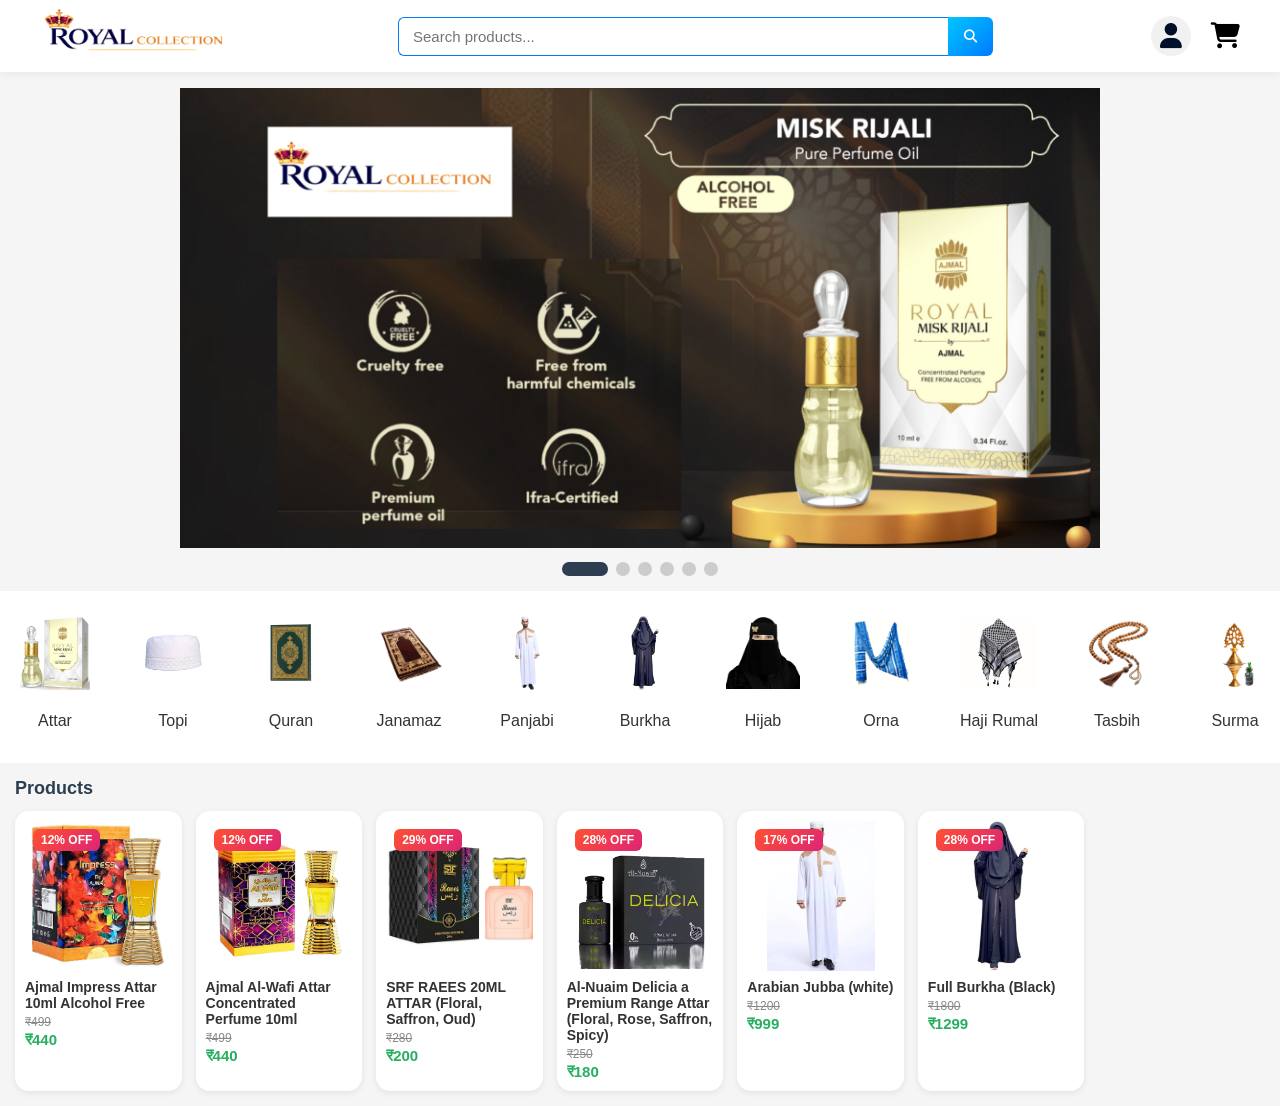
==== commit a6b84725: "cart count" ====
--- a/index.html
+++ b/index.html
@@ -51,7 +51,7 @@
           <i class="fa-solid fa-user"></i>
         </div>
 
-        <div class="cart" aria-label="Shopping Cart">
+        <div class="cart" id="cart" aria-label="Shopping Cart">
           <i class="fa-solid fa-cart-shopping"></i>
           <span class="cart-count" id="cartCount">0</span>
         </div>
--- a/css/head.css
+++ b/css/head.css
@@ -122,6 +122,7 @@
 }
 
 .cart-count {
+  display: none;
   position: absolute;
   top: -6px;
   right: -8px;
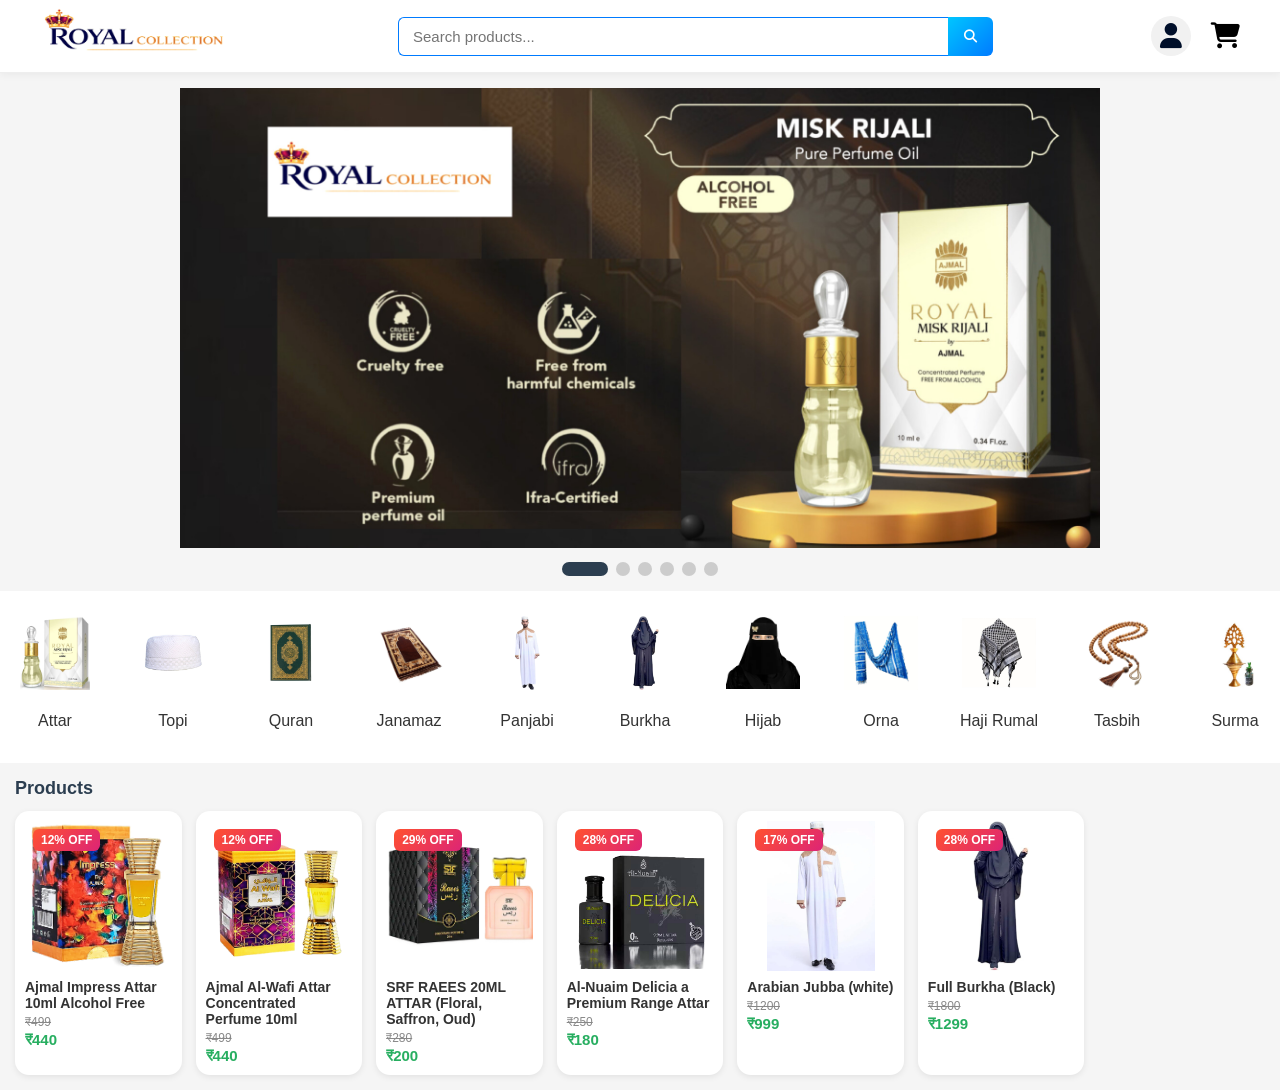
==== commit 6f88440c: "Cart Page done" ====
--- a/index.html
+++ b/index.html
@@ -129,7 +129,6 @@
 
         <!-- Avatar -->
         <div class="menu-avatar">
-          <img src="images/icon_1.jpg" alt="User" />
           <i class="fa-solid fa-user"></i>
         </div>
       </div>
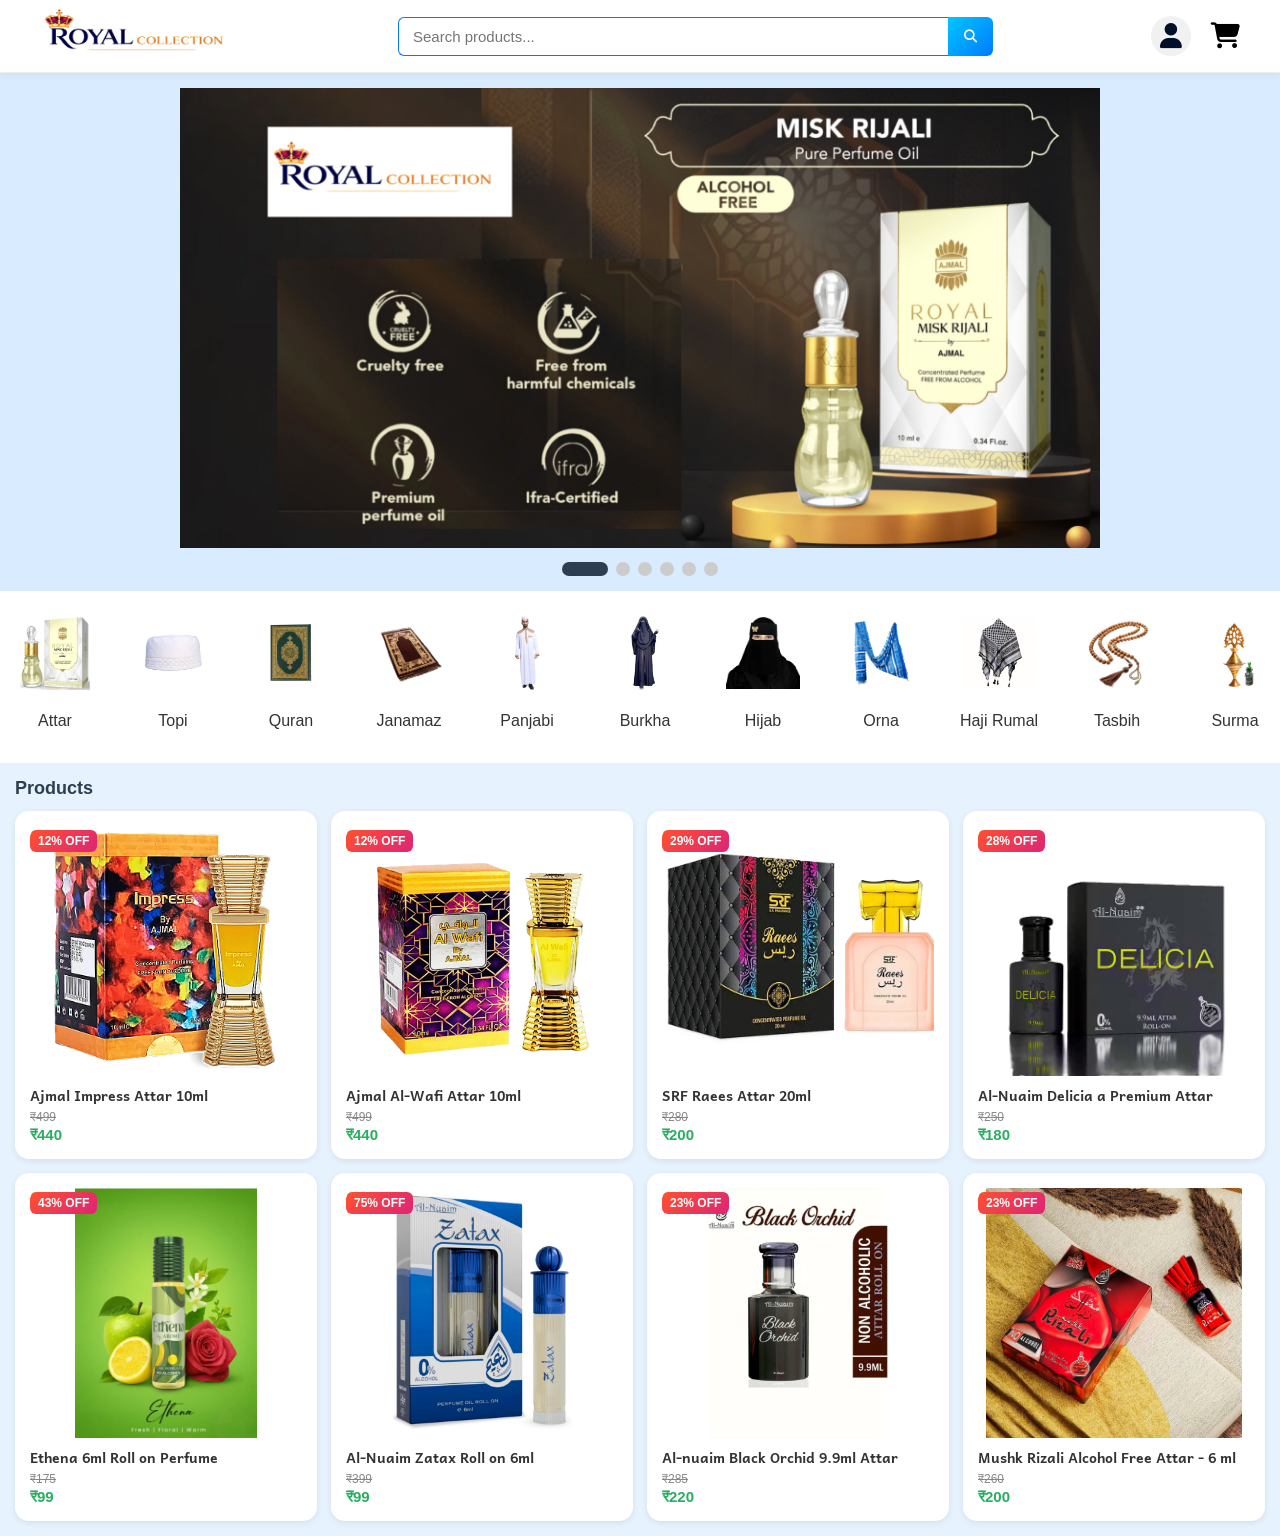
==== commit 27988172: "andika" ====
--- a/index.html
+++ b/index.html
@@ -7,6 +7,11 @@
   <meta name="viewport" content="width=device-width, initial-scale=1.0">
   <title>Royal Collection</title>
 
+  <link rel="preconnect" href="https://fonts.googleapis.com">
+  <link rel="preconnect" href="https://fonts.gstatic.com" crossorigin>
+  <link href="https://fonts.googleapis.com/css2?family=Andika:ital,wght@0,400;0,700;1,400;1,700&display=swap"
+    rel="stylesheet">
+
   <link rel="stylesheet" href="https://cdnjs.cloudflare.com/ajax/libs/font-awesome/6.5.1/css/all.min.css" />
 
   <link rel="stylesheet" href="css/head.css">
@@ -16,320 +21,9 @@
 
 <body>
 
-  <header class="navbar" id="navbar">
-    <div class="nav-container">
-
-      <!-- MOBILE MENU ICON (hidden on desktop) -->
-      <div class="mobile-menu">
-        <i class="fa-solid fa-bars"></i>
-      </div>
-
-      <!-- LEFT -->
-      <div class="nav-left">
-        <div class="logo">
-          <a href="index.html"><img src="images/logo.jpg" alt="logo"></a>
-        </div>
-      </div>
-
-      <!-- CENTER (Desktop Search – future ready) -->
-      <div class="nav-center">
-        <div class="desktop-search">
-          <input type="text" id="desktopSearchInput" placeholder="Search products..." />
-          <button>
-            <i class="fa-solid fa-magnifying-glass"></i>
-          </button>
-
-          <!-- Suggestions -->
-          <div class="desktop-suggestions" id="desktopSuggestions"></div>
-        </div>
-      </div>
-
-
-      <!-- RIGHT -->
-      <div class="nav-right">
-        <div class="profile" id="profileBtn" aria-label="User Profile">
-          <i class="fa-solid fa-user"></i>
-        </div>
-
-        <div class="cart" id="cart" aria-label="Shopping Cart">
-          <i class="fa-solid fa-cart-shopping"></i>
-          <span class="cart-count" id="cartCount">0</span>
-        </div>
-      </div>
-
-
-    </div>
-  </header>
-
-  <!-- SEARCH OVERLAY -->
-  <div class="search-overlay" id="searchOverlay">
-    <div class="search-header">
-      <button class="back-btn" id="closeSearch">
-        <i class="fa-solid fa-arrow-left"></i>
-      </button>
-
-      <input type="text" id="searchInput" placeholder="Search products..." autocomplete="off" />
-    </div>
-
-    <div class="search-suggestions" id="suggestions"></div>
-  </div>
-
-  <!-- End Search Overlay -->
-
-  <!-- Login Overlay -->
-
-  <div class="login-overlay" id="loginOverlay">
-    <div class="login-box">
-
-      <!-- Header -->
-      <div class="login-header">
-        <div class="login-logo">
-          <img src="images/logo.jpg" alt="logo">
-        </div>
-
-        <span class="login-close" id="closeLogin">
-          <i class="fa-solid fa-xmark"></i>
-        </span>
-      </div>
-
-      <!-- Welcome -->
-      <p class="welcome-text">
-        <span class="welcome-highlight">Welcome Back!</span> Please login to your account.
-      </p>
-
-      <!-- Form -->
-      <form class="login-form">
-        <input type="text" placeholder="Email or Phone" required>
-        <input type="password" placeholder="Password" required>
-
-        <button type="submit" class="login-btn">Login</button>
-      </form>
-
-      <!-- Signup -->
-      <p class="signup-text">
-        Don't have an account ?
-        <a href="#" id="openSignupFromLogin"> Register Now</a>
-      </p>
-
-    </div>
-  </div>
-
-
-  <!-- End Login Overlay -->
-
-  <!-- MOBILE MENU OVERLAY -->
-   
-   <div class="menu-backdrop" id="menuBackdrop"></div>
-  <div class="menu-overlay" id="menuOverlay">
-
-    <!-- USER / LOGIN SECTION -->
-    <div class="menu-user">
-
-      <div class="menu-top">
-
-        <!-- Avatar -->
-        <div class="menu-avatar">
-          <i class="fa-solid fa-user"></i>
-        </div>
-      </div>
-
-      <!-- Welcome -->
-      <p class="menu-welcome">
-        Welcome <span id="menuUsername">Guest</span>!
-      </p>
-
-      <!-- Auth buttons -->
-      <div class="menu-auth" id="menuAuth">
-        <button class="menu-login" id="menuLoginBtn">Login</button>
-        <button class="menu-signup" id="menuSignupBtn">Sign Up</button>
-      </div>
-
-    </div>
-
-    <!-- MENU LIST -->
-    <ul class="menu-list">
-      <li><a href="#">Home</a></li>
-      <li><a href="#">Categories</a></li>
-      <li><a href="#">Offers</a></li>
-      <li><a href="#">My Orders</a></li>
-      <li><a href="#">Help & Support</a></li>
-    </ul>
-
-  </div>
-
-  <!-- END MOBILE MENU OVERLAY -->
-
-  <!-- SIGN UP OVERLAY -->
-  <div class="signup-overlay" id="signupOverlay">
-
-    <!-- HEADER -->
-    <div class="signup-header">
-      <button class="back-btn" id="closeSignup">
-        <i class="fa-solid fa-arrow-left"></i>
-      </button>
-      <span class="header-text">Create an account</span>
-    </div>
-
-    <!-- CONTENT -->
-    <div class="signup-container">
-
-      <!-- Gradient Title -->
-      <h2 class="signup-title">Sign Up</h2>
-
-      <form class="signup-form">
-
-        <!-- ================= PERSONAL DETAILS ================= -->
-        <fieldset>
-          <legend>Personal Details</legend>
-
-          <div class="form-grid">
-
-            <div class="field">
-              <input type="text" id="firstName" name="first_name" required placeholder=" ">
-              <label for="firstName">First Name</label>
-            </div>
-
-            <div class="field">
-              <input type="text" id="lastName" name="last_name" required placeholder=" ">
-              <label for="lastName">Last Name</label>
-            </div>
-
-            <div class="field">
-              <select id="gender" name="gender" required>
-                <option value="" hidden></option>
-                <option value="male">Male</option>
-                <option value="female">Female</option>
-                <option value="other">Other</option>
-              </select>
-              <label for="gender">Gender</label>
-            </div>
-
-            <div class="field">
-              <input type="date" id="dob" name="dob" required placeholder=" ">
-              <label for="dob">Date of Birth</label>
-            </div>
-
-          </div>
-        </fieldset>
-
-
-        <!-- ================= ADDRESS DETAILS ================= -->
-        <fieldset>
-          <legend>Address Details</legend>
-
-          <div class="form-grid">
-
-            <div class="field">
-              <input type="text" id="house" name="house" placeholder=" ">
-              <label for="house">House No</label>
-            </div>
-
-            <div class="field">
-              <input type="text" id="road" name="road" placeholder=" ">
-              <label for="road">Road Name</label>
-            </div>
-
-            <div class="field">
-              <input type="text" id="village" name="village" required placeholder=" ">
-              <label for="village">Village</label>
-            </div>
-
-            <div class="field">
-              <input type="text" id="post" name="post" required placeholder=" ">
-              <label for="post">Post Office</label>
-            </div>
-
-            <div class="field">
-              <input type="text" id="police" name="police" required placeholder=" ">
-              <label for="police">Police Station</label>
-            </div>
-
-            <div class="field">
-              <input type="text" id="district" name="district" required placeholder=" ">
-              <label for="district">District</label>
-            </div>
-
-            <div class="field">
-              <input type="text" id="state" name="state" required placeholder=" ">
-              <label for="state">State</label>
-            </div>
-
-            <div class="field">
-              <input type="number" id="pincode" name="pincode" required placeholder=" ">
-              <label for="pincode">Pincode</label>
-            </div>
-
-          </div>
-        </fieldset>
-
-
-        <!-- ================= CONTACT DETAILS ================= -->
-        <fieldset>
-          <legend>Contact Details</legend>
-
-          <div class="form-grid">
-
-            <div class="field">
-              <input type="tel" id="phone" name="phone" required placeholder=" ">
-              <label for="phone">Mobile Number</label>
-            </div>
-
-            <div class="field">
-              <input type="tel" id="secondary" name="secondary" placeholder=" ">
-              <label for="secondary">Secondary Number</label>
-            </div>
-
-            <div class="field">
-              <input type="email" id="email" name="email" required placeholder=" ">
-              <label for="email">Email</label>
-            </div>
-
-            <div class="field">
-              <input type="password" id="password" name="password" required placeholder=" ">
-              <label for="password">New Password</label>
-            </div>
-
-            <div class="field">
-              <input type="password" id="confirmPassword" name="confirm_password" required placeholder=" ">
-              <label for="confirmPassword">Confirm Password</label>
-            </div>
-
-          </div>
-        </fieldset>
-
-
-        <fieldset>
-          <legend>Upload Profile Image</legend>
-
-          <div class="profile-upload">
-            <input type="file" id="profileInput" accept="image/*" hidden>
-
-            <div class="upload-box" id="uploadBox">
-              <span>Click to upload</span>
-            </div>
-          </div>
-
-        </fieldset>
-
-
-
-        <!-- ================= SUBMIT ================= -->
-        <button type="submit" class="signup-btn">
-          Create Account
-        </button>
-
-        <p class="login-text">
-          Already have an account ?
-          <a href="#" id="openLoginFromSignup">Login Now</a>
-        </p>
-
-      </form>
-
-    </div>
-
-  </div>
-
-  <!-- End Sign Up Overlay -->
+  <header class="navbar" id="navbar"></header>
+
+  <section id="overlays"></section>
 
   <!-- Banner Section -->
   <section class="banner-section">
@@ -546,9 +240,10 @@
 
   <!-- End Product Section -->
 
+  <script src="script/head.js"></script>
+  <script src="script/overlays.js"></script>
   <script src="script/data.js"></script>
   <script src="script/utils.js"></script>
-  <script src="script/head.js"></script>
   <script src="script/script.js"></script>
 
 </body>
--- a/css/head.css
+++ b/css/head.css
@@ -5,7 +5,7 @@
 }
 
 body {
-  background: #f5f5f5;
+  background: #d8ebff;
   font-family: Arial, sans-serif;
 }
 
@@ -18,6 +18,7 @@
   --h2-color: #2c3e50;
   --para-color: #181818;
 
+  --body-bg: #e7f2ff;
   --card-bg: #fff;
   --card-shadow: rgba(0, 0, 0, 0.1);
 
@@ -31,6 +32,7 @@
 
   --li-hover: linear-gradient(135deg, #005aa9, #00c6ff);
   --li-hover-text: #fff;
+
 }
 
 /* ===== NAVBAR (DESKTOP FIRST) ===== */
--- a/css/style.css
+++ b/css/style.css
@@ -103,6 +103,7 @@
   flex-direction: column;
   align-items: center;
   gap: 12px;
+  cursor: pointer;
 }
 
 /* Gradient Border Icon */
@@ -159,7 +160,7 @@
 /* Product Section */
 .product-section {
   padding: 15px;
-  background: #f5f5f5;
+  background: var(--body-bg);
 }
 
 .section-title {
@@ -170,7 +171,7 @@
 
 .products-grid {
   display: grid;
-  grid-template-columns: repeat(auto-fill, minmax(160px, 1fr));
+  grid-template-columns: repeat(auto-fill, minmax(240px, 1fr));
   gap: 14px;
 }
 
@@ -178,7 +179,7 @@
 .product-card {
   background: #fff;
   border-radius: 14px;
-  padding: 10px;
+  padding: 15px;
   box-shadow: 0 2px 6px rgba(0, 0, 0, 0.08);
   cursor: pointer;
   transition: 0.3s ease;
@@ -193,7 +194,7 @@
 .product-img {
   position: relative;
   width: 100%;
-  height: 150px;
+  height: 250px;
   overflow: hidden;
   border-radius: 12px;
 }
@@ -207,8 +208,8 @@
 /* Discount */
 .discount-badge {
   position: absolute;
-  top: 8px;
-  left: 8px;
+  top: 4px;
+  left: 0;
   background: linear-gradient(135deg, #ff512f, #dd2476);
   color: #fff;
   font-size: 12px;
@@ -223,6 +224,7 @@
   font-weight: 600;
   margin-top: 8px;
   color: #333;
+  font-family: "Andika", sans-serif;
 }
 
 .old-price {
@@ -237,12 +239,23 @@
   font-weight: bold;
   color: #27ae60;
   margin-top: 2px;
+  font-family: 'Segoe UI', Tahoma, Geneva, Verdana, sans-serif;
 }
 
 /* Mobile optimization */
 @media (max-width: 768px) {
+
+  .product-section {
+    padding: 10px;
+  }
+
   .products-grid {
     grid-template-columns: repeat(2, 1fr);
     gap: 10px;
   }
-}
+
+  .product-img {
+    height: 150px;
+  }
+
+}
